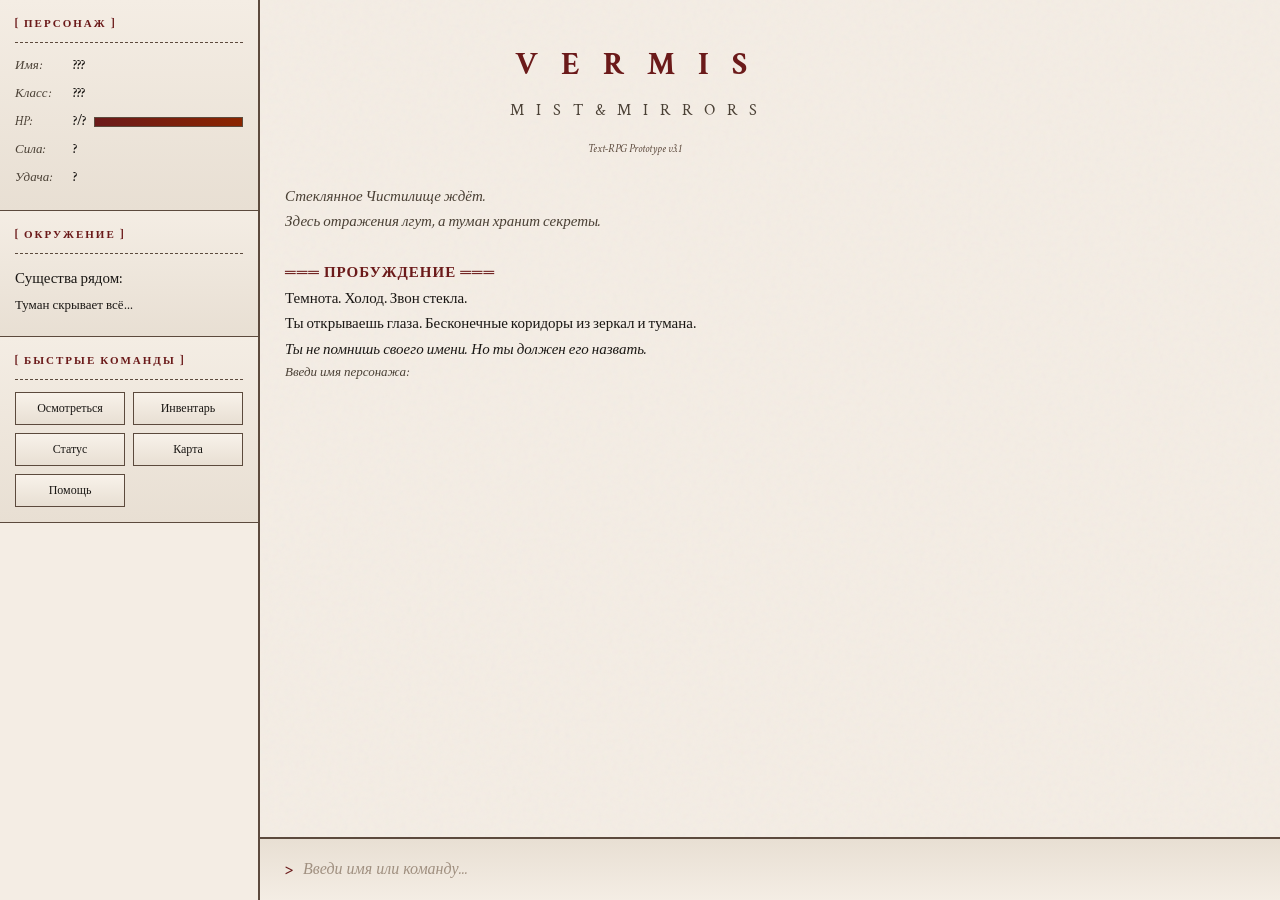
==== index.html @ 2f253fb3 "change architecture" ====
<!DOCTYPE html>
<html lang="ru">
<head>
    <meta charset="UTF-8">
    <meta name="viewport" content="width=device-width, initial-scale=1.0">
    <title>VERMIS: Mist & Mirrors</title>
    <link rel="stylesheet" href="../css/style.css">
</head>
<body>
    <div class="crt-overlay"></div>
    
    <div class="game-container">
        <aside class="sidebar">
            <div class="panel-box character-panel">
                <h3>[ ПЕРСОНАЖ ]</h3>
                <div class="stat-row">
                    <span class="stat-label">Имя:</span>
                    <span id="char-name" class="stat-value">???</span>
                </div>
                <div class="stat-row">
                    <span class="stat-label">Класс:</span>
                    <span id="char-class" class="stat-value">???</span>
                </div>
                <div class="stat-row">
                    <span class="stat-label">HP:</span>
                    <span id="char-hp" class="stat-value">?/?</span>
                    <div class="hp-bar"><div id="hp-fill" class="hp-fill" style="width: 100%"></div></div>
                </div>
                <div class="stat-row">
                    <span class="stat-label">Сила:</span>
                    <span id="char-strength" class="stat-value">?</span>
                </div>
                <div class="stat-row">
                    <span class="stat-label">Удача:</span>
                    <span id="char-luck" class="stat-value">?</span>
                </div>
            </div>
            
            <div class="panel-box environment-panel">
                <h3>[ ОКРУЖЕНИЕ ]</h3>
                <p class="panel-subtitle">Существа рядом:</p>
                <ul id="local-players" class="player-list">
                    <li>Туман скрывает всё...</li>
                </ul>
            </div>
            
            <div class="panel-box commands-panel">
                <h3>[ БЫСТРЫЕ КОМАНДЫ ]</h3>
                <div class="quick-commands">
                    <button class="cmd-btn" data-cmd="осмотреться">Осмотреться</button>
                    <button class="cmd-btn" data-cmd="инвентарь">Инвентарь</button>
                    <button class="cmd-btn" data-cmd="статус">Статус</button>
                    <button class="cmd-btn" data-cmd="карта">Карта</button>
                    <button class="cmd-btn" data-cmd="помощь">Помощь</button>
                </div>
            </div>
        </aside>

        <main class="main-content">
            <div id="terminal-output" class="output-log"></div>
            
            <div class="input-area">
                <span class="prompt">&gt;</span>
                <input type="text" 
                       id="terminal-input" 
                       autofocus 
                       autocomplete="off" 
                       autocorrect="off" 
                       autocapitalize="off" 
                       spellcheck="false"
                       placeholder="Введи имя или команду...">
            </div>
        </main>
    </div>
    
    <script src="../js/game.js"></script>
</body>
</html>
---- css/style.css ----
/**
 * ╔═══════════════════════════════════════════════════════════════════════════╗
 * ║  VERMIS: MIST & MIRRORS — Гайд-стиль (Vermis PDF Aesthetic)              ║
 * ║  Бежево-коричневые тона, сепия, старая бумага, чернила                    ║
 * ╚═══════════════════════════════════════════════════════════════════════════╝
 */

@import url('https://fonts.googleapis.com/css2?family=Crimson+Text:ital,wght@0,400;0,600;0,700;1,400&display=swap');

:root {
    --bg-paper: #f4ede4;
    --bg-dark: #2a2520;
    --text-ink: #1a1714;
    --text-sepia: #4a4035;
    --accent-red: #8b2500;
    --accent-blood: #6b1a1a;
    --border-brown: #5c4a3d;
    --highlight: #d4a574;
    --shadow: rgba(0, 0, 0, 0.3);
}

* {
    box-sizing: border-box;
    margin: 0;
    padding: 0;
}

body {
    background: var(--bg-dark);
    color: var(--text-ink);
    font-family: 'Crimson Text', Georgia, serif;
    font-size: 15px;
    line-height: 1.7;
    min-height: 100vh;
    cursor: text;
}

/* ═════════════════════════════════════════════════════════════════════════════ */
/* КОНТЕЙНЕР */
/* ═════════════════════════════════════════════════════════════════════════════ */

.game-container {
    display: flex;
    min-height: 100vh;
    gap: 0;
}

/* ═════════════════════════════════════════════════════════════════════════════ */
/* БОКОВАЯ ПАНЕЛЬ */
/* ═════════════════════════════════════════════════════════════════════════════ */

.sidebar {
    position: fixed;
    left: 0;
    top: 0;
    width: 260px;
    height: 100vh;
    overflow-y: auto;
    background: var(--bg-paper);
    border-right: 2px solid var(--border-brown);
    display: flex;
    flex-direction: column;
    gap: 0;
    padding: 0;
    z-index: 100;
}

.panel-box {
    border-bottom: 1px solid var(--border-brown);
    padding: 15px;
    background: linear-gradient(180deg, var(--bg-paper) 0%, #e8dfd3 100%);
}

.panel-box h3 {
    font-size: 11px;
    font-weight: 700;
    letter-spacing: 2px;
    text-transform: uppercase;
    color: var(--accent-blood);
    margin-bottom: 12px;
    padding-bottom: 8px;
    border-bottom: 1px dashed var(--border-brown);
}

.stat-row {
    display: flex;
    align-items: center;
    gap: 8px;
    margin-bottom: 6px;
    font-size: 13px;
}

.stat-label {
    color: var(--text-sepia);
    min-width: 50px;
    font-style: italic;
}

.stat-value {
    font-weight: 600;
    color: var(--text-ink);
}

/* Полоса HP */
.hp-bar {
    flex: 1;
    height: 10px;
    background: #d4c4b0;
    border: 1px solid var(--border-brown);
}

.hp-fill {
    height: 100%;
    background: linear-gradient(90deg, var(--accent-blood), var(--accent-red));
    transition: width 0.3s ease;
}

.player-list {
    list-style: none;
    font-size: 13px;
}

.player-list li {
    padding: 4px 0;
    border-bottom: 1px dotted #c4b4a0;
}

.player-list li:last-child {
    border-bottom: none;
}

/* Быстрые команды */
.quick-commands {
    display: grid;
    grid-template-columns: 1fr 1fr;
    gap: 8px;
}

.cmd-btn {
    background: linear-gradient(180deg, #f8f2ea 0%, #e8dfd3 100%);
    border: 1px solid var(--border-brown);
    color: var(--text-ink);
    padding: 8px 10px;
    font-family: 'Crimson Text', serif;
    font-size: 12px;
    cursor: pointer;
    transition: all 0.15s ease;
    text-align: center;
}

.cmd-btn:hover {
    background: linear-gradient(180deg, #fff 0%, #f4ede4 100%);
    border-color: var(--accent-red);
    color: var(--accent-blood);
}

.cmd-btn:active {
    background: #d4c4b0;
    transform: translateY(1px);
}

/* ═════════════════════════════════════════════════════════════════════════════ */
/* ТЕРМИНАЛ */
/* ═════════════════════════════════════════════════════════════════════════════ */

.main-content {
    margin-left: 260px;
    flex: 1;
    display: flex;
    flex-direction: column;
    background: var(--bg-paper);
    position: relative;
}

/* Текстура бумаги */
.main-content::before {
    content: "";
    position: absolute;
    top: 0;
    left: 0;
    right: 0;
    bottom: 0;
    background-image: 
        url("data:image/svg+xml,%3Csvg viewBox='0 0 200 200' xmlns='http://www.w3.org/2000/svg'%3E%3Cfilter id='noise'%3E%3CfeTurbulence type='fractalNoise' baseFrequency='0.85' numOctaves='4' stitchTiles='stitch'/%3E%3C/filter%3E%3Crect width='100%' height='100%' filter='url(%23noise)' opacity='0.04'/%3E%3C/svg%3E");
    pointer-events: none;
    z-index: 0;
}

.output-log {
    flex: 1;
    padding: 20px 25px;
    overflow-y: auto;
    display: flex;
    flex-direction: column;
    gap: 10px;
    position: relative;
    z-index: 1;
    scrollbar-width: thin;
    scrollbar-color: var(--border-brown) transparent;
}

.output-log::-webkit-scrollbar {
    width: 8px;
}

.output-log::-webkit-scrollbar-track {
    background: transparent;
}

.output-log::-webkit-scrollbar-thumb {
    background: var(--border-brown);
}

.output-log p {
    line-height: 1.7;
    max-width: 700px;
}

.output-block {
    padding: 8px 0;
    border-bottom: 1px dotted rgba(90, 70, 50, 0.2);
    margin-bottom: 5px;
    animation: fadeIn 0.3s ease;
}

.output-block:last-child {
    border-bottom: none;
}

@keyframes fadeIn {
    from { opacity: 0; transform: translateY(-5px); }
    to { opacity: 1; transform: translateY(0); }
}

/* ═════════════════════════════════════════════════════════════════════════════ */
/* СТИЛИ ТЕКСТА */
/* ═════════════════════════════════════════════════════════════════════════════ */

.welcome-screen {
    padding: 10px 0;
}

.game-title {
    font-size: 32px;
    font-weight: 700;
    color: var(--accent-blood);
    letter-spacing: 8px;
    text-align: center;
    margin-bottom: 5px;
}

.game-subtitle {
    font-size: 16px;
    color: var(--text-sepia);
    letter-spacing: 4px;
    text-align: center;
    margin-bottom: 15px;
}

.game-version {
    font-size: 11px;
    color: var(--border-brown);
    text-align: center;
    font-style: italic;
}

.welcome-text {
    color: var(--text-sepia);
    font-style: italic;
}

/* Экран создания персонажа */
.creation-panel {
    padding: 15px 0;
    border-top: 1px dashed var(--border-brown);
    margin-top: 10px;
}

.creation-title {
    font-size: 14px;
    font-weight: 700;
    color: var(--accent-blood);
    letter-spacing: 2px;
    margin-bottom: 12px;
}

.creation-complete {
    padding: 15px 0;
    border-top: 2px solid var(--accent-blood);
    border-bottom: 2px solid var(--accent-blood);
    margin: 10px 0;
}

.class-option {
    padding: 8px 0;
    border-bottom: 1px dotted #c4b4a0;
    margin-bottom: 8px;
}

.class-epithet {
    font-style: italic;
    color: var(--text-sepia);
    font-size: 12px;
}

.class-desc {
    color: var(--text-ink);
    font-size: 13px;
}

.class-quote {
    font-style: italic;
    color: var(--accent-blood);
    font-size: 12px;
    padding: 10px 0;
    border-left: 2px solid var(--accent-red);
    padding-left: 10px;
    margin: 10px 0;
}

.class-stats {
    font-size: 12px;
    color: var(--text-sepia);
    background: #e8dfd3;
    padding: 8px;
    margin-top: 8px;
}

/* Типы сообщений */
.system-msg {
    font-weight: 700;
    color: var(--accent-blood);
    letter-spacing: 1px;
}

.info-msg {
    color: var(--text-sepia);
    font-weight: 600;
}

.error-msg {
    color: var(--accent-red);
    font-weight: 600;
}

.success-msg {
    color: #2d5a27;
    font-weight: 600;
}

.warning-msg {
    color: #8b5a00;
    font-weight: 600;
}

.hint-msg {
    color: var(--text-sepia);
    font-style: italic;
    font-size: 13px;
}

.help-text {
    color: var(--text-sepia);
    font-style: italic;
    font-size: 13px;
}

.help-category {
    color: var(--accent-blood);
    font-weight: 700;
    font-size: 11px;
    letter-spacing: 1px;
}

.prompt-text {
    color: var(--text-ink);
    font-style: italic;
}

.user-input {
    color: var(--text-ink);
    font-weight: 600;
}

.npc-name {
    color: var(--accent-blood);
    font-weight: 700;
}

.atmosphere {
    font-style: italic;
    color: var(--text-sepia);
    font-size: 13px;
}

.location-en {
    font-style: italic;
    color: var(--border-brown);
    font-size: 12px;
}

.stat {
    color: var(--text-ink);
}

/* ═════════════════════════════════════════════════════════════════════════════ */
/* ПОЛЕ ВВОДА */
/* ═════════════════════════════════════════════════════════════════════════════ */

.input-area {
    display: flex;
    align-items: center;
    padding: 15px 25px;
    border-top: 2px solid var(--border-brown);
    background: linear-gradient(180deg, #e8dfd3 0%, var(--bg-paper) 100%);
    gap: 10px;
    position: relative;
    z-index: 1;
}

.prompt {
    font-size: 18px;
    font-weight: 700;
    color: var(--accent-blood);
}

#terminal-input {
    flex: 1;
    background: transparent;
    border: none;
    color: var(--text-ink);
    font-family: 'Crimson Text', serif;
    font-size: 16px;
    outline: none;
    caret-color: var(--accent-blood);
}

#terminal-input::placeholder {
    color: #a09080;
    font-style: italic;
}

/* ═════════════════════════════════════════════════════════════════════════════ */
/* АДАПТИВНОСТЬ */
/* ═════════════════════════════════════════════════════════════════════════════ */

@media (max-width: 800px) {
    .game-container {
        flex-direction: column;
    }
    
    .sidebar {
        position: relative;
        width: 100%;
        height: auto;
        flex-direction: row;
        flex-wrap: wrap;
        border-right: none;
        border-bottom: 2px solid var(--border-brown);
    }
    
    .main-content {
        margin-left: 0;
        min-height: 400px;
    }
    
    .panel-box {
        flex: 1;
        min-width: 200px;
    }
}

@media (max-width: 500px) {
    .sidebar {
        flex-direction: column;
    }
    
    .panel-box {
        width: 100%;
    }
    
    .quick-commands {
        grid-template-columns: 1fr 1fr 1fr;
    }
}

/* ═════════════════════════════════════════════════════════════════════════════ */
/* СЕЛЕКЦИЯ */
/* ═════════════════════════════════════════════════════════════════════════════ */

::selection {
    background: var(--highlight);
    color: var(--text-ink);
}
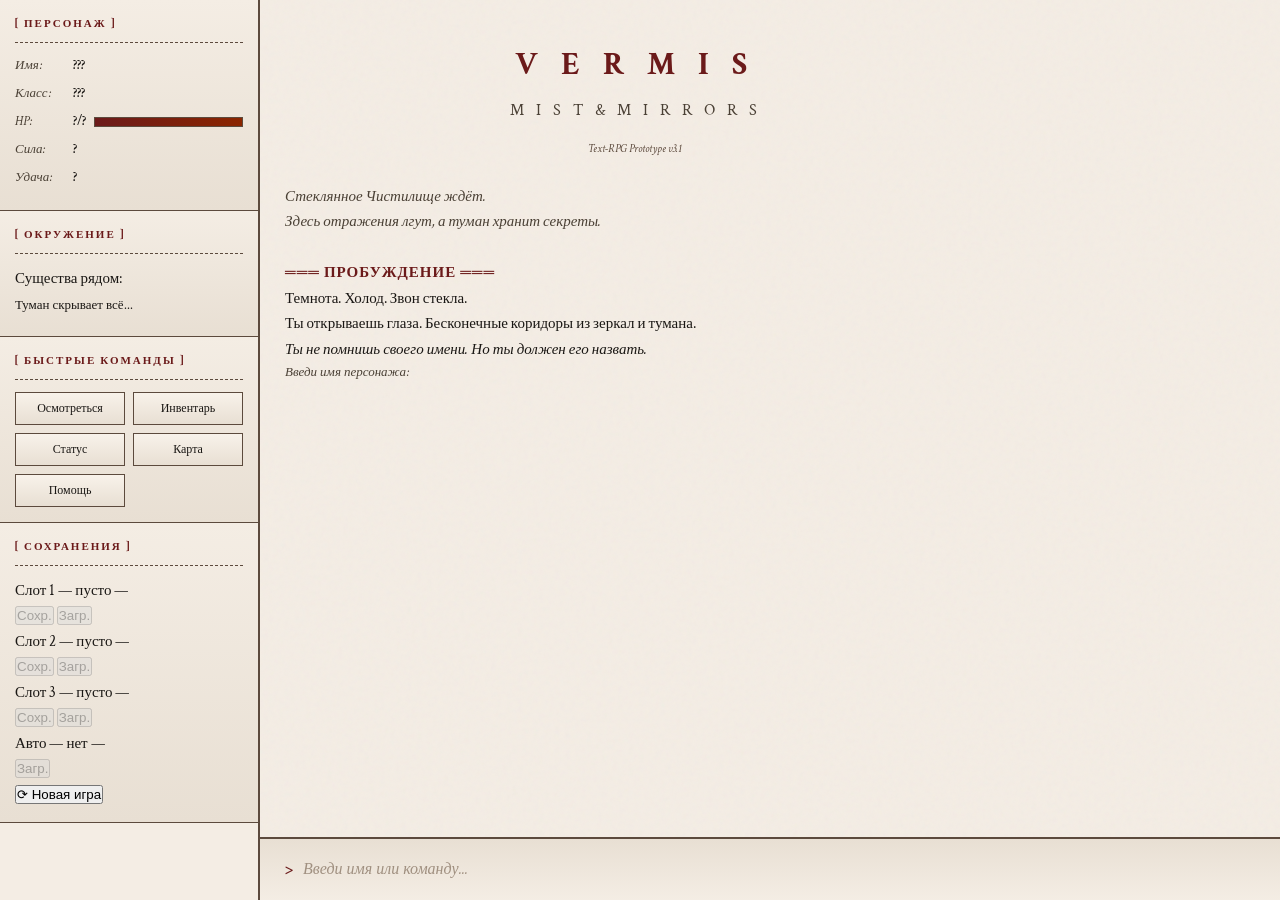
==== commit c31d720f: "Update stylesheet and script paths in index.html" ====
--- a/index.html
+++ b/index.html
@@ -4,11 +4,12 @@
     <meta charset="UTF-8">
     <meta name="viewport" content="width=device-width, initial-scale=1.0">
     <title>VERMIS: Mist & Mirrors</title>
-    <link rel="stylesheet" href="../css/style.css">
+    <link rel="stylesheet" href="css/style.css">
 </head>
 <body>
-    <div class="crt-overlay"></div>
-    
+    <!-- Toast уведомления -->
+    <div id="toast-container"></div>
+
     <div class="game-container">
         <aside class="sidebar">
             <div class="panel-box character-panel">
@@ -47,12 +48,62 @@
             <div class="panel-box commands-panel">
                 <h3>[ БЫСТРЫЕ КОМАНДЫ ]</h3>
                 <div class="quick-commands">
-                    <button class="cmd-btn" data-cmd="осмотреться">Осмотреться</button>
-                    <button class="cmd-btn" data-cmd="инвентарь">Инвентарь</button>
-                    <button class="cmd-btn" data-cmd="статус">Статус</button>
-                    <button class="cmd-btn" data-cmd="карта">Карта</button>
+                    <!-- data-game-only: отключаются вне фазы GAME -->
+                    <button class="cmd-btn" data-cmd="осмотреться" data-game-only="true">Осмотреться</button>
+                    <button class="cmd-btn" data-cmd="инвентарь"   data-game-only="true">Инвентарь</button>
+                    <button class="cmd-btn" data-cmd="статус"      data-game-only="true">Статус</button>
+                    <button class="cmd-btn" data-cmd="карта"       data-game-only="true">Карта</button>
                     <button class="cmd-btn" data-cmd="помощь">Помощь</button>
                 </div>
+            </div>
+
+            <div class="panel-box save-panel">
+                <h3>[ СОХРАНЕНИЯ ]</h3>
+
+                <div class="save-slot">
+                    <div class="slot-header">
+                        <span class="slot-name">Слот 1</span>
+                        <span class="slot-info" id="slot-info-1">— пусто —</span>
+                    </div>
+                    <div class="slot-btns">
+                        <button class="slot-btn save-btn" data-slot="1" data-game-only="true" disabled title="Сохранить в слот 1">Сохр.</button>
+                        <button class="slot-btn load-btn" data-slot="1" disabled title="Загрузить слот 1">Загр.</button>
+                    </div>
+                </div>
+
+                <div class="save-slot">
+                    <div class="slot-header">
+                        <span class="slot-name">Слот 2</span>
+                        <span class="slot-info" id="slot-info-2">— пусто —</span>
+                    </div>
+                    <div class="slot-btns">
+                        <button class="slot-btn save-btn" data-slot="2" data-game-only="true" disabled title="Сохранить в слот 2">Сохр.</button>
+                        <button class="slot-btn load-btn" data-slot="2" disabled title="Загрузить слот 2">Загр.</button>
+                    </div>
+                </div>
+
+                <div class="save-slot">
+                    <div class="slot-header">
+                        <span class="slot-name">Слот 3</span>
+                        <span class="slot-info" id="slot-info-3">— пусто —</span>
+                    </div>
+                    <div class="slot-btns">
+                        <button class="slot-btn save-btn" data-slot="3" data-game-only="true" disabled title="Сохранить в слот 3">Сохр.</button>
+                        <button class="slot-btn load-btn" data-slot="3" disabled title="Загрузить слот 3">Загр.</button>
+                    </div>
+                </div>
+
+                <div class="save-slot autosave-row">
+                    <div class="slot-header">
+                        <span class="slot-name">Авто</span>
+                        <span class="slot-info" id="slot-info-auto">— нет —</span>
+                    </div>
+                    <div class="slot-btns">
+                        <button class="slot-btn load-btn" id="btn-load-auto" disabled title="Загрузить автосохранение">Загр.</button>
+                    </div>
+                </div>
+
+                <button class="new-game-btn" id="btn-new-game">⟳ Новая игра</button>
             </div>
         </aside>
 
@@ -73,6 +124,6 @@
         </main>
     </div>
     
-    <script src="../js/game.js"></script>
+    <script src="js/game.js"></script>
 </body>
 </html>
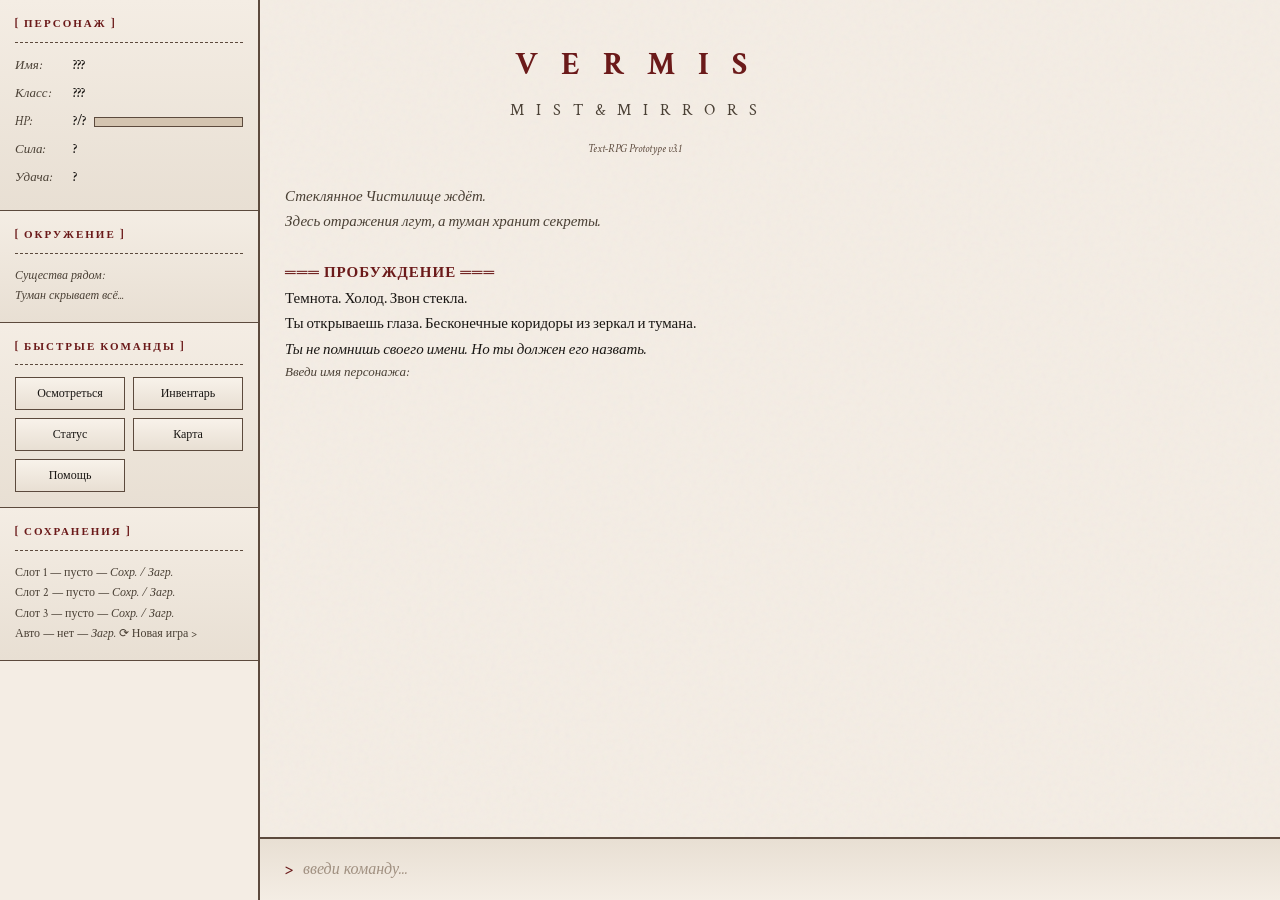
==== commit 48749fbb: "UI: clickable commands, layout and style cleanup Refactor UI and renderer: introduce .clickable span" ====
--- a/index.html
+++ b/index.html
@@ -7,123 +7,74 @@
     <link rel="stylesheet" href="css/style.css">
 </head>
 <body>
-    <!-- Toast уведомления -->
-    <div id="toast-container"></div>
-
     <div class="game-container">
+        <!-- БОКОВАЯ ПАНЕЛЬ -->
         <aside class="sidebar">
-            <div class="panel-box character-panel">
-                <h3>[ ПЕРСОНАЖ ]</h3>
+            <div class="panel-box">
+                <h3>[ Персонаж ]</h3>
                 <div class="stat-row">
                     <span class="stat-label">Имя:</span>
-                    <span id="char-name" class="stat-value">???</span>
+                    <span class="stat-value" id="char-name">???</span>
                 </div>
                 <div class="stat-row">
                     <span class="stat-label">Класс:</span>
-                    <span id="char-class" class="stat-value">???</span>
+                    <span class="stat-value" id="char-class">???</span>
                 </div>
                 <div class="stat-row">
                     <span class="stat-label">HP:</span>
-                    <span id="char-hp" class="stat-value">?/?</span>
-                    <div class="hp-bar"><div id="hp-fill" class="hp-fill" style="width: 100%"></div></div>
+                    <span class="stat-value" id="char-hp">?/?</span>
+                    <div class="hp-bar"><div class="hp-fill" id="hp-fill" style="width:0%"></div></div>
                 </div>
                 <div class="stat-row">
                     <span class="stat-label">Сила:</span>
-                    <span id="char-strength" class="stat-value">?</span>
+                    <span class="stat-value" id="char-strength">?</span>
                 </div>
                 <div class="stat-row">
                     <span class="stat-label">Удача:</span>
-                    <span id="char-luck" class="stat-value">?</span>
+                    <span class="stat-value" id="char-luck">?</span>
                 </div>
             </div>
-            
-            <div class="panel-box environment-panel">
-                <h3>[ ОКРУЖЕНИЕ ]</h3>
-                <p class="panel-subtitle">Существа рядом:</p>
-                <ul id="local-players" class="player-list">
-                    <li>Туман скрывает всё...</li>
-                </ul>
+
+            <div class="panel-box">
+                <h3>[ Окружение ]</h3>
+                <p style="font-size:12px; color:var(--text-sepia); font-style:italic;">
+                    Существа рядом:<br>
+                    Туман скрывает всё...
+                </p>
             </div>
-            
-            <div class="panel-box commands-panel">
-                <h3>[ БЫСТРЫЕ КОМАНДЫ ]</h3>
+
+            <div class="panel-box">
+                <h3>[ Быстрые команды ]</h3>
                 <div class="quick-commands">
-                    <!-- data-game-only: отключаются вне фазы GAME -->
-                    <button class="cmd-btn" data-cmd="осмотреться" data-game-only="true">Осмотреться</button>
-                    <button class="cmd-btn" data-cmd="инвентарь"   data-game-only="true">Инвентарь</button>
-                    <button class="cmd-btn" data-cmd="статус"      data-game-only="true">Статус</button>
-                    <button class="cmd-btn" data-cmd="карта"       data-game-only="true">Карта</button>
+                    <button class="cmd-btn" data-cmd="осмотреться">Осмотреться</button>
+                    <button class="cmd-btn" data-cmd="инвентарь">Инвентарь</button>
+                    <button class="cmd-btn" data-cmd="статус">Статус</button>
+                    <button class="cmd-btn" data-cmd="карта">Карта</button>
                     <button class="cmd-btn" data-cmd="помощь">Помощь</button>
                 </div>
             </div>
 
-            <div class="panel-box save-panel">
-                <h3>[ СОХРАНЕНИЯ ]</h3>
-
-                <div class="save-slot">
-                    <div class="slot-header">
-                        <span class="slot-name">Слот 1</span>
-                        <span class="slot-info" id="slot-info-1">— пусто —</span>
-                    </div>
-                    <div class="slot-btns">
-                        <button class="slot-btn save-btn" data-slot="1" data-game-only="true" disabled title="Сохранить в слот 1">Сохр.</button>
-                        <button class="slot-btn load-btn" data-slot="1" disabled title="Загрузить слот 1">Загр.</button>
-                    </div>
-                </div>
-
-                <div class="save-slot">
-                    <div class="slot-header">
-                        <span class="slot-name">Слот 2</span>
-                        <span class="slot-info" id="slot-info-2">— пусто —</span>
-                    </div>
-                    <div class="slot-btns">
-                        <button class="slot-btn save-btn" data-slot="2" data-game-only="true" disabled title="Сохранить в слот 2">Сохр.</button>
-                        <button class="slot-btn load-btn" data-slot="2" disabled title="Загрузить слот 2">Загр.</button>
-                    </div>
-                </div>
-
-                <div class="save-slot">
-                    <div class="slot-header">
-                        <span class="slot-name">Слот 3</span>
-                        <span class="slot-info" id="slot-info-3">— пусто —</span>
-                    </div>
-                    <div class="slot-btns">
-                        <button class="slot-btn save-btn" data-slot="3" data-game-only="true" disabled title="Сохранить в слот 3">Сохр.</button>
-                        <button class="slot-btn load-btn" data-slot="3" disabled title="Загрузить слот 3">Загр.</button>
-                    </div>
-                </div>
-
-                <div class="save-slot autosave-row">
-                    <div class="slot-header">
-                        <span class="slot-name">Авто</span>
-                        <span class="slot-info" id="slot-info-auto">— нет —</span>
-                    </div>
-                    <div class="slot-btns">
-                        <button class="slot-btn load-btn" id="btn-load-auto" disabled title="Загрузить автосохранение">Загр.</button>
-                    </div>
-                </div>
-
-                <button class="new-game-btn" id="btn-new-game">⟳ Новая игра</button>
+            <div class="panel-box">
+                <h3>[ Сохранения ]</h3>
+                <p style="font-size:12px; color:var(--text-sepia);">
+                    Слот 1 — пусто — <em>Сохр. / Загр.</em><br>
+                    Слот 2 — пусто — <em>Сохр. / Загр.</em><br>
+                    Слот 3 — пусто — <em>Сохр. / Загр.</em><br>
+                    Авто — нет — <em>Загр.</em> ⟳ Новая игра &gt;
+                </p>
             </div>
         </aside>
 
+        <!-- ОСНОВНОЙ ТЕРМИНАЛ -->
         <main class="main-content">
-            <div id="terminal-output" class="output-log"></div>
-            
+            <div class="output-log" id="terminal-output"></div>
             <div class="input-area">
                 <span class="prompt">&gt;</span>
-                <input type="text" 
-                       id="terminal-input" 
-                       autofocus 
-                       autocomplete="off" 
-                       autocorrect="off" 
-                       autocapitalize="off" 
-                       spellcheck="false"
-                       placeholder="Введи имя или команду...">
+                <input type="text" id="terminal-input" placeholder="введи команду..." autocomplete="off" spellcheck="false">
             </div>
         </main>
     </div>
-    
+
     <script src="js/game.js"></script>
 </body>
-</html>
+</html>
--- a/css/style.css
+++ b/css/style.css
@@ -1,10 +1,9 @@
 /**
- * ╔═══════════════════════════════════════════════════════════════════════════╗
- * ║  VERMIS: MIST & MIRRORS — Гайд-стиль (Vermis PDF Aesthetic)              ║
- * ║  Бежево-коричневые тона, сепия, старая бумага, чернила                    ║
- * ╚═══════════════════════════════════════════════════════════════════════════╝
- */
-
+╔═══════════════════════════════════════════════════════════════════════════╗
+║  VERMIS: MIST & MIRRORS — Гайд-стиль (Vermis PDF Aesthetic)              ║
+║  Бежево-коричневые тона, сепия, старая бумага, чернила                    ║
+╚═══════════════════════════════════════════════════════════════════════════╝
+*/
 @import url('https://fonts.googleapis.com/css2?family=Crimson+Text:ital,wght@0,400;0,600;0,700;1,400&display=swap');
 
 :root {
@@ -31,24 +30,23 @@
     font-family: 'Crimson Text', Georgia, serif;
     font-size: 15px;
     line-height: 1.7;
-    min-height: 100vh;
+    height: 100vh;
+    overflow: hidden;
     cursor: text;
 }
 
-/* ═════════════════════════════════════════════════════════════════════════════ */
-/* КОНТЕЙНЕР */
-/* ═════════════════════════════════════════════════════════════════════════════ */
-
+/* ═════════════════════════════════════════════════════════════════════════════
+   КОНТЕЙНЕР
+   ═════════════════════════════════════════════════════════════════════════════ */
 .game-container {
     display: flex;
-    min-height: 100vh;
+    height: 100vh;
     gap: 0;
 }
 
-/* ═════════════════════════════════════════════════════════════════════════════ */
-/* БОКОВАЯ ПАНЕЛЬ */
-/* ═════════════════════════════════════════════════════════════════════════════ */
-
+/* ═════════════════════════════════════════════════════════════════════════════
+   БОКОВАЯ ПАНЕЛЬ
+   ═════════════════════════════════════════════════════════════════════════════ */
 .sidebar {
     position: fixed;
     left: 0;
@@ -159,10 +157,9 @@
     transform: translateY(1px);
 }
 
-/* ═════════════════════════════════════════════════════════════════════════════ */
-/* ТЕРМИНАЛ */
-/* ═════════════════════════════════════════════════════════════════════════════ */
-
+/* ═════════════════════════════════════════════════════════════════════════════
+   ТЕРМИНАЛ
+   ═════════════════════════════════════════════════════════════════════════════ */
 .main-content {
     margin-left: 260px;
     flex: 1;
@@ -170,6 +167,7 @@
     flex-direction: column;
     background: var(--bg-paper);
     position: relative;
+    height: 100%;
 }
 
 /* Текстура бумаги */
@@ -180,7 +178,7 @@
     left: 0;
     right: 0;
     bottom: 0;
-    background-image: 
+    background-image:
         url("data:image/svg+xml,%3Csvg viewBox='0 0 200 200' xmlns='http://www.w3.org/2000/svg'%3E%3Cfilter id='noise'%3E%3CfeTurbulence type='fractalNoise' baseFrequency='0.85' numOctaves='4' stitchTiles='stitch'/%3E%3C/filter%3E%3Crect width='100%' height='100%' filter='url(%23noise)' opacity='0.04'/%3E%3C/svg%3E");
     pointer-events: none;
     z-index: 0;
@@ -189,6 +187,7 @@
 .output-log {
     flex: 1;
     padding: 20px 25px;
+    padding-bottom: 20px;
     overflow-y: auto;
     display: flex;
     flex-direction: column;
@@ -232,10 +231,9 @@
     to { opacity: 1; transform: translateY(0); }
 }
 
-/* ═════════════════════════════════════════════════════════════════════════════ */
-/* СТИЛИ ТЕКСТА */
-/* ═════════════════════════════════════════════════════════════════════════════ */
-
+/* ═════════════════════════════════════════════════════════════════════════════
+   СТИЛИ ТЕКСТА
+   ═════════════════════════════════════════════════════════════════════════════ */
 .welcome-screen {
     padding: 10px 0;
 }
@@ -403,10 +401,35 @@
     color: var(--text-ink);
 }
 
-/* ═════════════════════════════════════════════════════════════════════════════ */
-/* ПОЛЕ ВВОДА */
-/* ═════════════════════════════════════════════════════════════════════════════ */
-
+/* ═════════════════════════════════════════════════════════════════════════════
+   КЛИКАБЕЛЬНЫЕ СЛОВА-КОМАНДЫ (ссылки на действия)
+   ═════════════════════════════════════════════════════════════════════════════ */
+.clickable {
+    color: var(--accent-blood);
+    font-weight: 600;
+    cursor: pointer;
+    border-bottom: 1px dashed var(--accent-red);
+    transition: all 0.2s ease;
+    padding: 0 2px;
+    border-radius: 2px;
+    user-select: none;
+    display: inline-block;
+}
+
+.clickable:hover {
+    color: #fff;
+    background: var(--accent-blood);
+    border-bottom-style: solid;
+    text-shadow: 0 0 4px rgba(139, 37, 0, 0.5);
+}
+
+.clickable:active {
+    transform: translateY(1px);
+}
+
+/* ═════════════════════════════════════════════════════════════════════════════
+   ПОЛЕ ВВОДА
+   ═════════════════════════════════════════════════════════════════════════════ */
 .input-area {
     display: flex;
     align-items: center;
@@ -414,8 +437,10 @@
     border-top: 2px solid var(--border-brown);
     background: linear-gradient(180deg, #e8dfd3 0%, var(--bg-paper) 100%);
     gap: 10px;
-    position: relative;
-    z-index: 1;
+    position: sticky;
+    bottom: 0;
+    z-index: 100;
+    flex-shrink: 0;
 }
 
 .prompt {
@@ -440,15 +465,14 @@
     font-style: italic;
 }
 
-/* ═════════════════════════════════════════════════════════════════════════════ */
-/* АДАПТИВНОСТЬ */
-/* ═════════════════════════════════════════════════════════════════════════════ */
-
+/* ═════════════════════════════════════════════════════════════════════════════
+   АДАПТИВНОСТЬ
+   ═════════════════════════════════════════════════════════════════════════════ */
 @media (max-width: 800px) {
     .game-container {
         flex-direction: column;
     }
-    
+
     .sidebar {
         position: relative;
         width: 100%;
@@ -458,12 +482,12 @@
         border-right: none;
         border-bottom: 2px solid var(--border-brown);
     }
-    
+
     .main-content {
         margin-left: 0;
         min-height: 400px;
     }
-    
+
     .panel-box {
         flex: 1;
         min-width: 200px;
@@ -474,21 +498,20 @@
     .sidebar {
         flex-direction: column;
     }
-    
+
     .panel-box {
         width: 100%;
     }
-    
+
     .quick-commands {
         grid-template-columns: 1fr 1fr 1fr;
     }
 }
 
-/* ═════════════════════════════════════════════════════════════════════════════ */
-/* СЕЛЕКЦИЯ */
-/* ═════════════════════════════════════════════════════════════════════════════ */
-
+/* ═════════════════════════════════════════════════════════════════════════════
+   СЕЛЕКЦИЯ
+   ═════════════════════════════════════════════════════════════════════════════ */
 ::selection {
     background: var(--highlight);
     color: var(--text-ink);
-}
+}
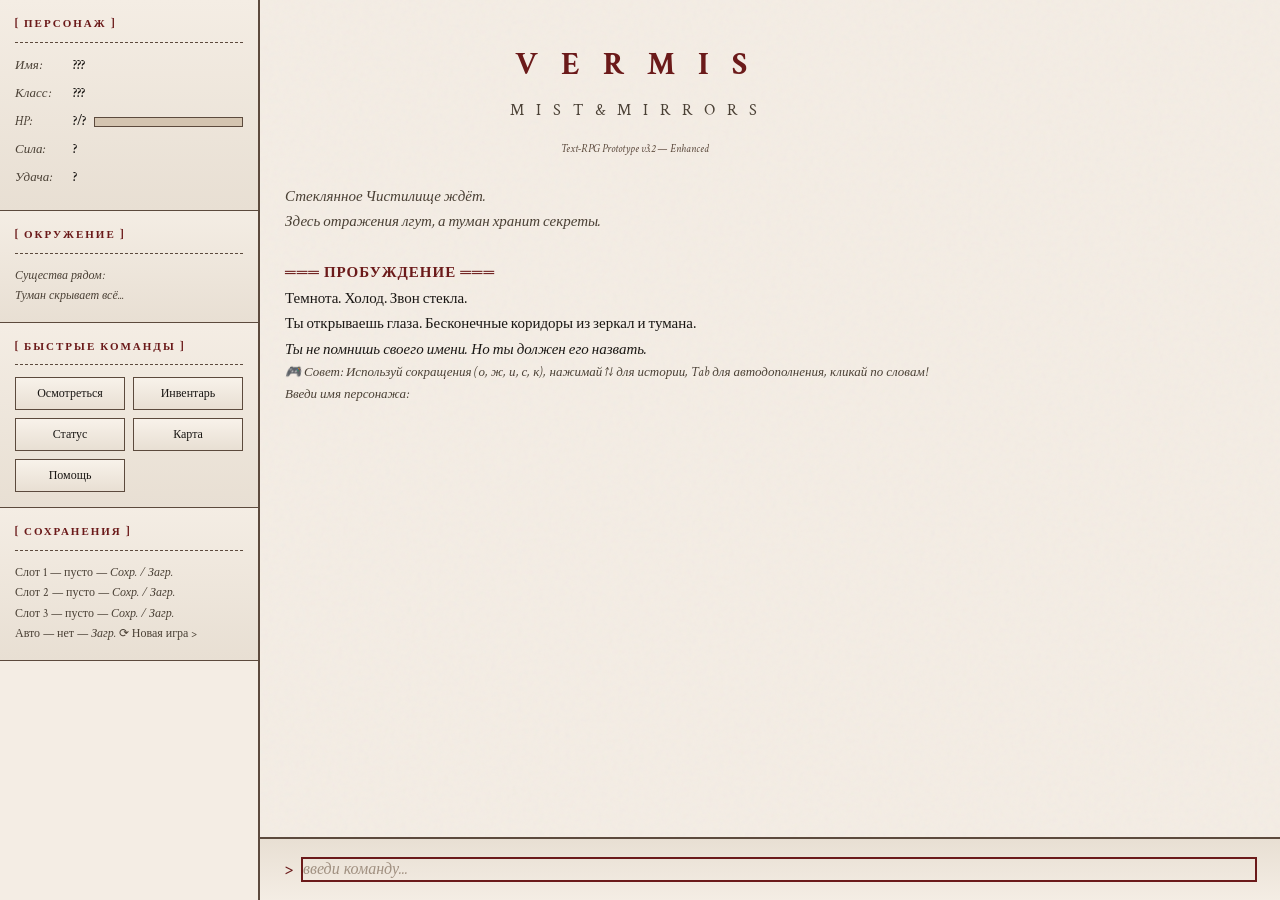
==== commit 831b6083: "update" ====
--- a/index.html
+++ b/index.html
@@ -8,8 +8,11 @@
 </head>
 <body>
     <div class="game-container">
+        <!-- КНОПКА TOGGLE БОКОВОЙ ПАНЕЛИ (только на мобильных) -->
+        <button id="sidebar-toggle" class="sidebar-toggle" title="Показать/скрыть информацию">☰</button>
+        
         <!-- БОКОВАЯ ПАНЕЛЬ -->
-        <aside class="sidebar">
+        <aside class="sidebar" id="game-sidebar">
             <div class="panel-box">
                 <h3>[ Персонаж ]</h3>
                 <div class="stat-row">
--- a/css/style.css
+++ b/css/style.css
@@ -61,6 +61,38 @@
     gap: 0;
     padding: 0;
     z-index: 100;
+    transition: transform 0.3s ease;
+}
+
+.sidebar.hidden {
+    transform: translateX(-100%);
+}
+
+.sidebar-toggle {
+    display: none;
+    position: fixed;
+    top: 10px;
+    left: 10px;
+    z-index: 101;
+    background: var(--accent-blood);
+    color: var(--bg-paper);
+    border: none;
+    width: 40px;
+    height: 40px;
+    border-radius: 4px;
+    font-size: 20px;
+    cursor: pointer;
+    transition: all 0.2s ease;
+    padding: 0;
+}
+
+.sidebar-toggle:hover {
+    background: var(--accent-red);
+    transform: scale(1.05);
+}
+
+.sidebar-toggle:active {
+    transform: scale(0.95);
 }
 
 .panel-box {
@@ -370,6 +402,15 @@
     letter-spacing: 1px;
 }
 
+.cmd-example {
+    background: #e8dfd3;
+    padding: 2px 6px;
+    border-radius: 2px;
+    font-family: 'Monaco', 'Courier New', monospace;
+    font-size: 13px;
+    color: var(--text-ink);
+}
+
 .prompt-text {
     color: var(--text-ink);
     font-style: italic;
@@ -458,6 +499,11 @@
     font-size: 16px;
     outline: none;
     caret-color: var(--accent-blood);
+    transition: box-shadow 0.2s ease;
+}
+
+#terminal-input:focus {
+    box-shadow: 0 0 0 2px var(--accent-blood);
 }
 
 #terminal-input::placeholder {
@@ -468,21 +514,46 @@
 /* ═════════════════════════════════════════════════════════════════════════════
    АДАПТИВНОСТЬ
    ═════════════════════════════════════════════════════════════════════════════ */
+@media (max-width: 900px) {
+    .sidebar-toggle {
+        display: block;
+    }
+
+    .main-content {
+        margin-left: 0;
+    }
+
+    .sidebar {
+        position: fixed;
+        left: 0;
+        top: 0;
+        width: 100%;
+        max-width: 320px;
+        height: 100vh;
+        border-right: 2px solid var(--border-brown);
+        border-bottom: none;
+        transform: translateX(-100%);
+        box-shadow: 2px 0 8px rgba(0,0,0,0.3);
+    }
+
+    .sidebar.visible {
+        transform: translateX(0);
+    }
+
+    .input-area {
+        margin-left: 0;
+    }
+
+    .output-log {
+        margin-left: 0;
+    }
+}
+
 @media (max-width: 800px) {
     .game-container {
         flex-direction: column;
     }
 
-    .sidebar {
-        position: relative;
-        width: 100%;
-        height: auto;
-        flex-direction: row;
-        flex-wrap: wrap;
-        border-right: none;
-        border-bottom: 2px solid var(--border-brown);
-    }
-
     .main-content {
         margin-left: 0;
         min-height: 400px;
@@ -492,19 +563,85 @@
         flex: 1;
         min-width: 200px;
     }
-}
-
-@media (max-width: 500px) {
+
+    .cmd-btn {
+        padding: 10px;
+        font-size: 13px;
+    }
+
+    .output-log p {
+        font-size: 14px;
+        max-width: 100%;
+    }
+}
+
+@media (max-width: 600px) {
     .sidebar {
-        flex-direction: column;
+        max-width: 85vw;
+    }
+
+    .quick-commands {
+        grid-template-columns: 1fr 1fr;
     }
 
     .panel-box {
-        width: 100%;
-    }
-
+        padding: 12px;
+    }
+
+    .stat-row {
+        gap: 6px;
+        font-size: 12px;
+    }
+
+    .stat-label {
+        min-width: 40px;
+    }
+
+    #terminal-input {
+        font-size: 14px;
+    }
+
+    .prompt {
+        font-size: 16px;
+    }
+
+    .game-title {
+        font-size: 24px;
+        letter-spacing: 4px;
+    }
+
+    .game-subtitle {
+        font-size: 13px;
+    }
+
+    .input-area {
+        padding: 12px 15px;
+        gap: 8px;
+    }
+
+    .output-log {
+        padding: 15px;
+    }
+}
+
+@media (max-width: 400px) {
     .quick-commands {
-        grid-template-columns: 1fr 1fr 1fr;
+        grid-template-columns: 1fr;
+    }
+
+    .sidebar-toggle {
+        width: 36px;
+        height: 36px;
+        font-size: 18px;
+    }
+
+    .panel-box h3 {
+        font-size: 10px;
+    }
+
+    .cmd-btn {
+        font-size: 12px;
+        padding: 8px;
     }
 }
 
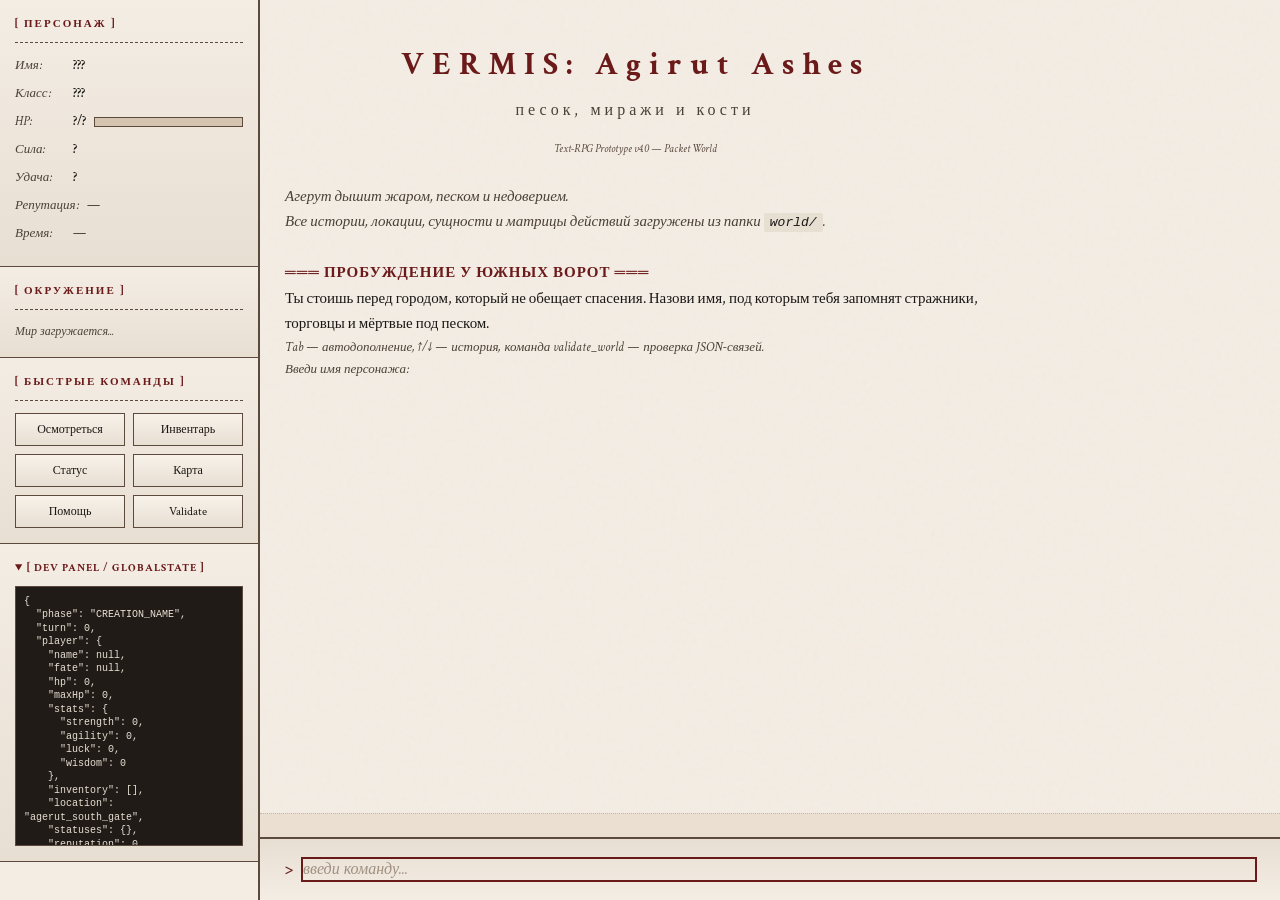
==== commit 261ce7c5: "Add modular Agirut world engine. Generated with [Devin](https://cli.devin.ai/docs)  Co-Authored-By: " ====
--- a/index.html
+++ b/index.html
@@ -36,13 +36,20 @@
                     <span class="stat-label">Удача:</span>
                     <span class="stat-value" id="char-luck">?</span>
                 </div>
+                <div class="stat-row">
+                    <span class="stat-label">Репутация:</span>
+                    <span class="stat-value" id="char-reputation">—</span>
+                </div>
+                <div class="stat-row">
+                    <span class="stat-label">Время:</span>
+                    <span class="stat-value" id="world-time">—</span>
+                </div>
             </div>
 
             <div class="panel-box">
                 <h3>[ Окружение ]</h3>
-                <p style="font-size:12px; color:var(--text-sepia); font-style:italic;">
-                    Существа рядом:<br>
-                    Туман скрывает всё...
+                <p id="environment-list" style="font-size:12px; color:var(--text-sepia); font-style:italic;">
+                    Мир загружается...
                 </p>
             </div>
 
@@ -54,23 +61,20 @@
                     <button class="cmd-btn" data-cmd="статус">Статус</button>
                     <button class="cmd-btn" data-cmd="карта">Карта</button>
                     <button class="cmd-btn" data-cmd="помощь">Помощь</button>
+                    <button class="cmd-btn" data-cmd="validate_world">Validate</button>
                 </div>
             </div>
 
-            <div class="panel-box">
-                <h3>[ Сохранения ]</h3>
-                <p style="font-size:12px; color:var(--text-sepia);">
-                    Слот 1 — пусто — <em>Сохр. / Загр.</em><br>
-                    Слот 2 — пусто — <em>Сохр. / Загр.</em><br>
-                    Слот 3 — пусто — <em>Сохр. / Загр.</em><br>
-                    Авто — нет — <em>Загр.</em> ⟳ Новая игра &gt;
-                </p>
-            </div>
+            <details class="panel-box dev-panel" open>
+                <summary>[ Dev Panel / GlobalState ]</summary>
+                <pre id="state-json">{}</pre>
+            </details>
         </aside>
 
         <!-- ОСНОВНОЙ ТЕРМИНАЛ -->
         <main class="main-content">
             <div class="output-log" id="terminal-output"></div>
+            <div class="autocomplete-hint" id="autocomplete-hint"></div>
             <div class="input-area">
                 <span class="prompt">&gt;</span>
                 <input type="text" id="terminal-input" placeholder="введи команду..." autocomplete="off" spellcheck="false">
--- a/css/style.css
+++ b/css/style.css
@@ -442,6 +442,15 @@
     color: var(--text-ink);
 }
 
+.dice-log {
+    color: var(--accent-blood);
+    font-family: 'Monaco', 'Courier New', monospace;
+    font-size: 12px;
+    background: rgba(139, 37, 0, 0.08);
+    border-left: 2px solid var(--accent-red);
+    padding: 6px 8px;
+}
+
 /* ═════════════════════════════════════════════════════════════════════════════
    КЛИКАБЕЛЬНЫЕ СЛОВА-КОМАНДЫ (ссылки на действия)
    ═════════════════════════════════════════════════════════════════════════════ */
@@ -484,6 +493,42 @@
     flex-shrink: 0;
 }
 
+.autocomplete-hint {
+    min-height: 24px;
+    padding: 4px 25px;
+    color: #8a7a68;
+    font-size: 13px;
+    font-style: italic;
+    border-top: 1px dotted rgba(90, 70, 50, 0.25);
+    background: #eadfd0;
+    position: relative;
+    z-index: 100;
+}
+
+.dev-panel summary {
+    cursor: pointer;
+    font-size: 11px;
+    font-weight: 700;
+    letter-spacing: 1px;
+    text-transform: uppercase;
+    color: var(--accent-blood);
+    margin-bottom: 8px;
+}
+
+#state-json {
+    max-height: 260px;
+    overflow: auto;
+    white-space: pre-wrap;
+    word-break: break-word;
+    background: #211b17;
+    color: #e8dfd3;
+    border: 1px solid var(--border-brown);
+    padding: 8px;
+    font-family: 'Monaco', 'Courier New', monospace;
+    font-size: 10px;
+    line-height: 1.35;
+}
+
 .prompt {
     font-size: 18px;
     font-weight: 700;
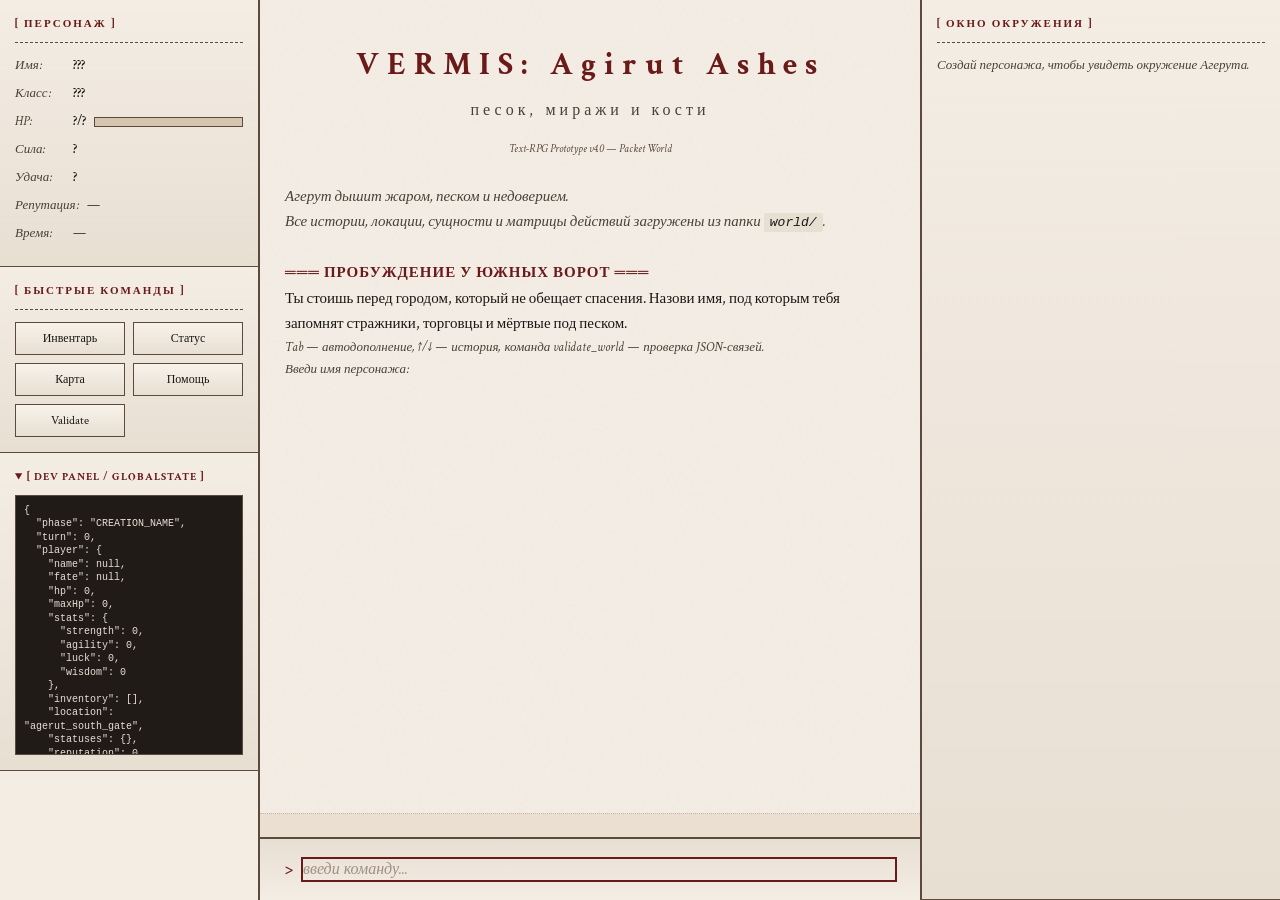
==== commit 1f7466ef: "Move environment view to persistent panel. Generated with [Devin](https://cli.devin.ai/docs)  Co-Aut" ====
--- a/index.html
+++ b/index.html
@@ -47,16 +47,8 @@
             </div>
 
             <div class="panel-box">
-                <h3>[ Окружение ]</h3>
-                <p id="environment-list" style="font-size:12px; color:var(--text-sepia); font-style:italic;">
-                    Мир загружается...
-                </p>
-            </div>
-
-            <div class="panel-box">
                 <h3>[ Быстрые команды ]</h3>
                 <div class="quick-commands">
-                    <button class="cmd-btn" data-cmd="осмотреться">Осмотреться</button>
                     <button class="cmd-btn" data-cmd="инвентарь">Инвентарь</button>
                     <button class="cmd-btn" data-cmd="статус">Статус</button>
                     <button class="cmd-btn" data-cmd="карта">Карта</button>
@@ -80,6 +72,15 @@
                 <input type="text" id="terminal-input" placeholder="введи команду..." autocomplete="off" spellcheck="false">
             </div>
         </main>
+
+        <aside class="world-panel" id="world-panel">
+            <div class="panel-box world-panel-box">
+                <h3>[ Окно окружения ]</h3>
+                <div id="environment-window" class="environment-window">
+                    Мир загружается...
+                </div>
+            </div>
+        </aside>
     </div>
 
     <script src="js/game.js"></script>
--- a/css/style.css
+++ b/css/style.css
@@ -189,17 +189,109 @@
     transform: translateY(1px);
 }
 
+.creature-actions {
+    max-width: 760px;
+    margin: 8px 0 4px;
+    padding: 10px;
+    border: 1px solid rgba(92, 74, 61, 0.55);
+    background: rgba(232, 223, 211, 0.7);
+}
+
+.creature-actions-title {
+    font-size: 12px;
+    font-weight: 700;
+    color: var(--accent-blood);
+    letter-spacing: 1px;
+    text-transform: uppercase;
+    margin-bottom: 8px;
+}
+
+.creature-action-card {
+    display: grid;
+    grid-template-columns: minmax(130px, 190px) 1fr;
+    gap: 8px;
+    align-items: start;
+    padding: 8px 0;
+    border-top: 1px dotted rgba(90, 70, 50, 0.35);
+}
+
+.creature-action-card:first-of-type {
+    border-top: none;
+}
+
+.creature-action-name {
+    color: var(--text-ink);
+    font-weight: 700;
+}
+
+.creature-action-buttons {
+    display: flex;
+    flex-wrap: wrap;
+    gap: 6px;
+}
+
+.creature-action-btn {
+    background: linear-gradient(180deg, #fbf4ea 0%, #dfcfbc 100%);
+    border: 1px solid var(--border-brown);
+    color: var(--text-ink);
+    padding: 5px 8px;
+    font-family: 'Crimson Text', serif;
+    font-size: 12px;
+}
+
+.creature-action-btn:hover {
+    background: var(--accent-blood);
+    color: var(--bg-paper);
+}
+
 /* ═════════════════════════════════════════════════════════════════════════════
    ТЕРМИНАЛ
    ═════════════════════════════════════════════════════════════════════════════ */
 .main-content {
     margin-left: 260px;
+    margin-right: 360px;
     flex: 1;
     display: flex;
     flex-direction: column;
     background: var(--bg-paper);
     position: relative;
     height: 100%;
+}
+
+.world-panel {
+    position: fixed;
+    right: 0;
+    top: 0;
+    width: 360px;
+    height: 100vh;
+    overflow-y: auto;
+    background: var(--bg-paper);
+    border-left: 2px solid var(--border-brown);
+    z-index: 90;
+}
+
+.world-panel-box {
+    min-height: 100%;
+}
+
+.environment-window {
+    font-size: 13px;
+    color: var(--text-ink);
+}
+
+.environment-window .system-msg {
+    font-size: 13px;
+}
+
+.environment-window .location-en,
+.environment-window .atmosphere,
+.environment-window .info-msg,
+.environment-window .warning-msg {
+    font-size: 12px;
+}
+
+.environment-window .creature-actions {
+    max-width: none;
 }
 
 /* Текстура бумаги */
@@ -475,6 +567,17 @@
 
 .clickable:active {
     transform: translateY(1px);
+}
+
+.creature-action-btn.clickable {
+    border-bottom: 1px solid var(--border-brown);
+    border-radius: 0;
+}
+
+.creature-action-btn.clickable:hover {
+    background: var(--accent-blood);
+    color: var(--bg-paper);
+    border-bottom: 1px solid var(--accent-red);
 }
 
 /* ═════════════════════════════════════════════════════════════════════════════
@@ -559,6 +662,16 @@
 /* ═════════════════════════════════════════════════════════════════════════════
    АДАПТИВНОСТЬ
    ═════════════════════════════════════════════════════════════════════════════ */
+@media (max-width: 1200px) {
+    .main-content {
+        margin-right: 320px;
+    }
+
+    .world-panel {
+        width: 320px;
+    }
+}
+
 @media (max-width: 900px) {
     .sidebar-toggle {
         display: block;
@@ -566,6 +679,7 @@
 
     .main-content {
         margin-left: 0;
+        margin-right: 320px;
     }
 
     .sidebar {
@@ -601,7 +715,18 @@
 
     .main-content {
         margin-left: 0;
+        margin-right: 0;
         min-height: 400px;
+    }
+
+    .world-panel {
+        position: static;
+        width: 100%;
+        height: auto;
+        max-height: 45vh;
+        border-left: none;
+        border-top: 2px solid var(--border-brown);
+        order: 2;
     }
 
     .panel-box {
@@ -666,6 +791,14 @@
 
     .output-log {
         padding: 15px;
+    }
+
+    .creature-action-card {
+        grid-template-columns: 1fr;
+    }
+
+    .creature-action-btn {
+        flex: 1 1 calc(50% - 6px);
     }
 }
 
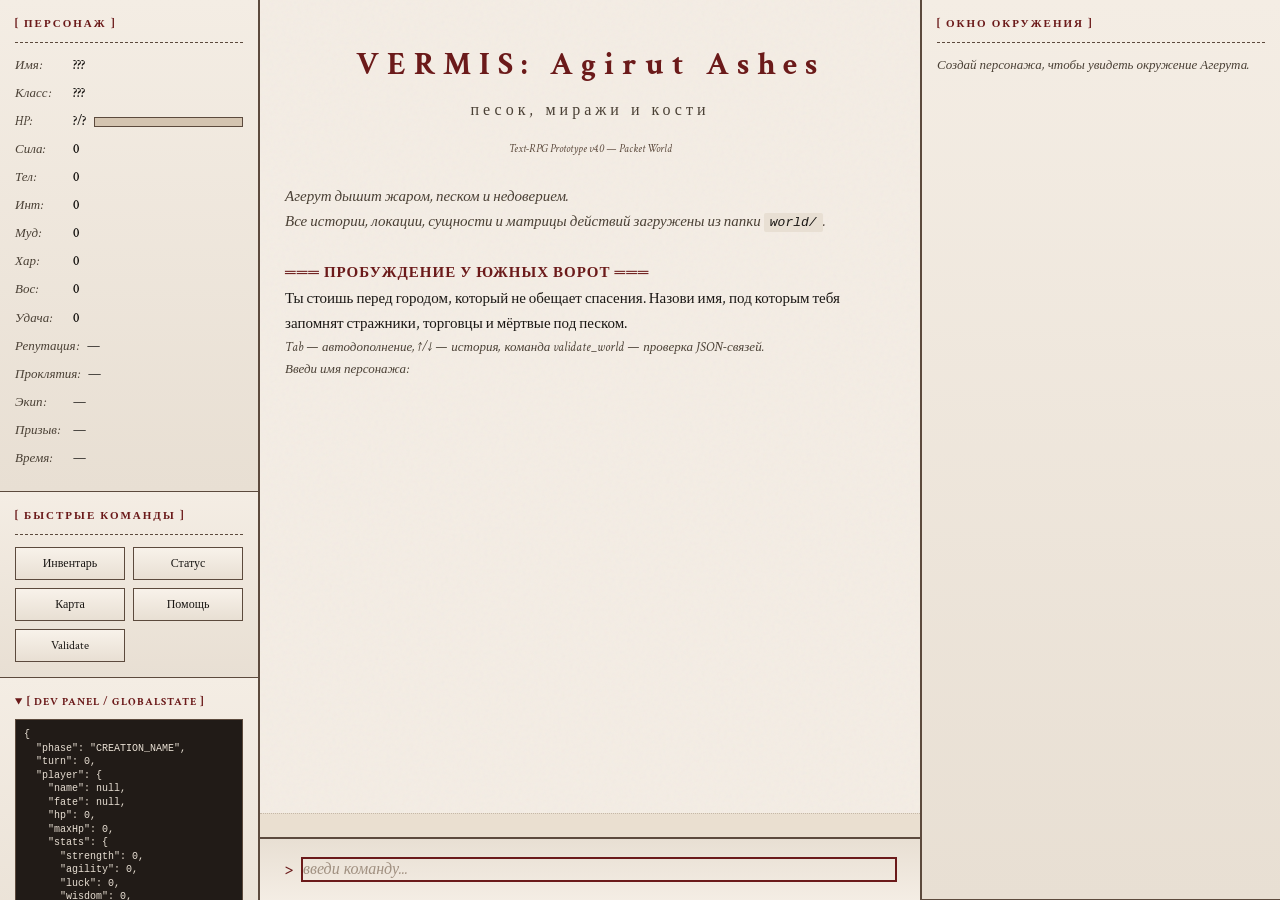
==== commit e197b236: "Utility AI + equipment bonuses + rest/heal + holy lands + camp raids + Blade Keeper lock + demon hos" ====
--- a/index.html
+++ b/index.html
@@ -33,12 +33,44 @@
                     <span class="stat-value" id="char-strength">?</span>
                 </div>
                 <div class="stat-row">
+                    <span class="stat-label">Тел:</span>
+                    <span class="stat-value" id="char-constitution">?</span>
+                </div>
+                <div class="stat-row">
+                    <span class="stat-label">Инт:</span>
+                    <span class="stat-value" id="char-intelligence">?</span>
+                </div>
+                <div class="stat-row">
+                    <span class="stat-label">Муд:</span>
+                    <span class="stat-value" id="char-wisdom">?</span>
+                </div>
+                <div class="stat-row">
+                    <span class="stat-label">Хар:</span>
+                    <span class="stat-value" id="char-charisma">?</span>
+                </div>
+                <div class="stat-row">
+                    <span class="stat-label">Вос:</span>
+                    <span class="stat-value" id="char-perception">?</span>
+                </div>
+                <div class="stat-row">
                     <span class="stat-label">Удача:</span>
                     <span class="stat-value" id="char-luck">?</span>
                 </div>
                 <div class="stat-row">
                     <span class="stat-label">Репутация:</span>
                     <span class="stat-value" id="char-reputation">—</span>
+                </div>
+                <div class="stat-row">
+                    <span class="stat-label">Проклятия:</span>
+                    <span class="stat-value" id="char-curses">—</span>
+                </div>
+                <div class="stat-row">
+                    <span class="stat-label">Экип:</span>
+                    <span class="stat-value" id="char-equip">—</span>
+                </div>
+                <div class="stat-row">
+                    <span class="stat-label">Призыв:</span>
+                    <span class="stat-value" id="char-summoned">—</span>
                 </div>
                 <div class="stat-row">
                     <span class="stat-label">Время:</span>
@@ -83,6 +115,7 @@
         </aside>
     </div>
 
+    <script src="js/ai.js"></script>
     <script src="js/game.js"></script>
 </body>
 </html>
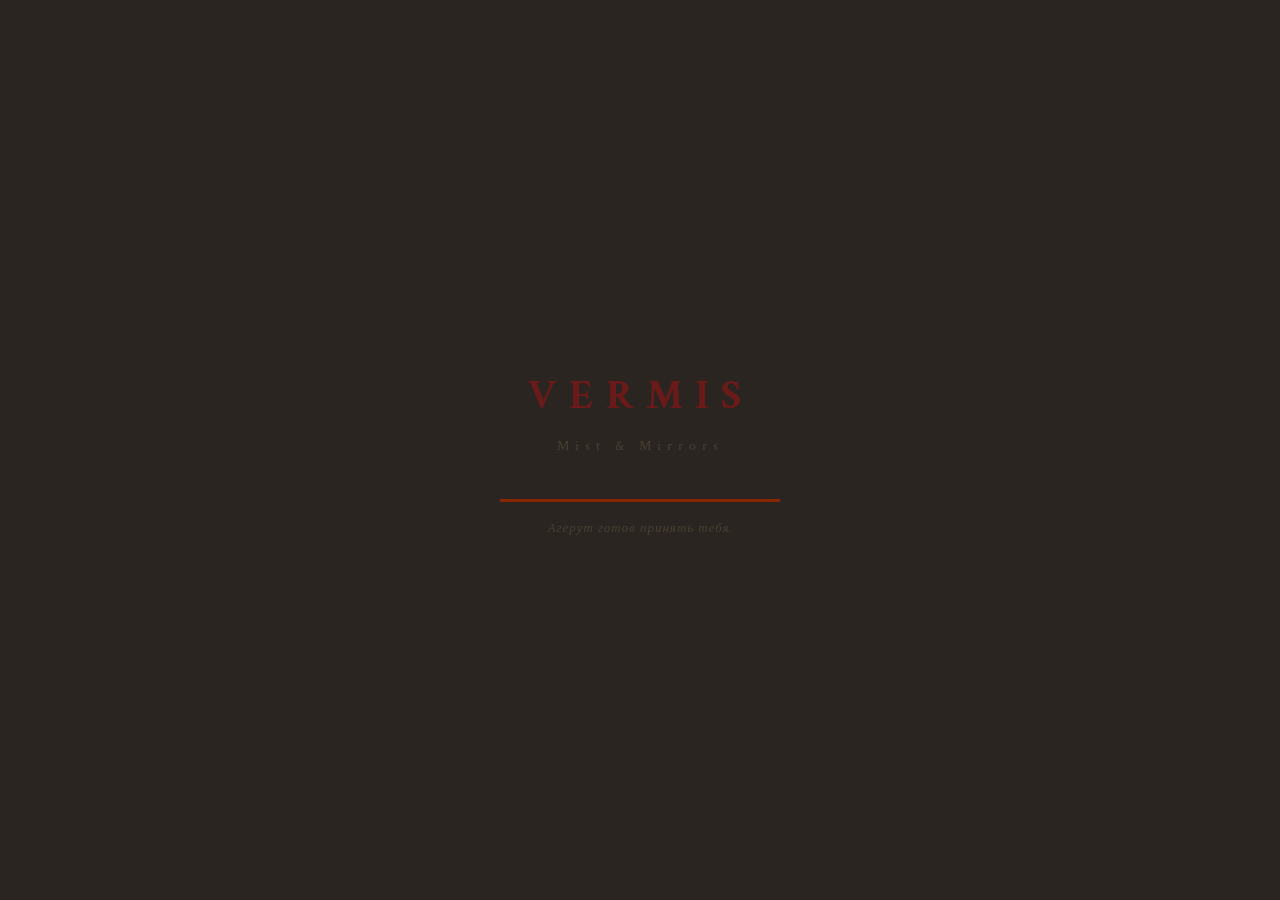
==== commit 5d160016: "Loading screen with progress bar and status text" ====
--- a/index.html
+++ b/index.html
@@ -7,6 +7,18 @@
     <link rel="stylesheet" href="css/style.css">
 </head>
 <body>
+    <!-- ЭКРАН ЗАГРУЗКИ -->
+    <div id="loading-overlay" class="loading-overlay">
+        <div class="loading-content">
+            <p class="loading-title">VERMIS</p>
+            <p class="loading-subtitle">Mist & Mirrors</p>
+            <div class="loading-bar-track">
+                <div class="loading-bar-fill" id="loading-bar-fill"></div>
+            </div>
+            <p class="loading-status" id="loading-status">Собираю песок Агерута...</p>
+        </div>
+    </div>
+
     <div class="game-container">
         <!-- КНОПКА TOGGLE БОКОВОЙ ПАНЕЛИ (только на мобильных) -->
         <button id="sidebar-toggle" class="sidebar-toggle" title="Показать/скрыть информацию">☰</button>
--- a/css/style.css
+++ b/css/style.css
@@ -22,6 +22,60 @@
     box-sizing: border-box;
     margin: 0;
     padding: 0;
+}
+
+/* ═════════════════════════════════════════════════════════════════════════════
+   ЭКРАН ЗАГРУЗКИ
+   ═════════════════════════════════════════════════════════════════════════════ */
+.loading-overlay {
+    position: fixed;
+    inset: 0;
+    z-index: 9999;
+    display: flex;
+    align-items: center;
+    justify-content: center;
+    background: var(--bg-dark);
+    transition: opacity 0.6s ease;
+}
+.loading-overlay.hidden {
+    opacity: 0;
+    pointer-events: none;
+}
+.loading-content {
+    text-align: center;
+    max-width: 400px;
+}
+.loading-title {
+    font-size: 42px;
+    font-weight: 700;
+    letter-spacing: 12px;
+    color: var(--accent-blood);
+    margin-bottom: 4px;
+}
+.loading-subtitle {
+    font-size: 14px;
+    letter-spacing: 6px;
+    color: var(--text-sepia);
+    margin-bottom: 40px;
+}
+.loading-bar-track {
+    width: 280px;
+    height: 3px;
+    margin: 0 auto 16px;
+    background: var(--border-brown);
+    overflow: hidden;
+}
+.loading-bar-fill {
+    width: 0%;
+    height: 100%;
+    background: var(--accent-red);
+    transition: width 0.3s ease;
+}
+.loading-status {
+    font-size: 13px;
+    font-style: italic;
+    color: var(--text-sepia);
+    letter-spacing: 1px;
 }
 
 body {
@@ -824,6 +878,16 @@
 }
 
 /* ═════════════════════════════════════════════════════════════════════════════
+   VERMIS-ИКОНКИ (монохром, никаких emoji)
+   ═════════════════════════════════════════════════════════════════════════════ */
+.icon-weapon::before  { content: "✦"; color: var(--accent-blood); margin-right: 0.3em; }
+.icon-armor::before   { content: "◈"; color: var(--accent-blood); margin-right: 0.3em; }
+.icon-helmet::before  { content: "▲"; color: var(--accent-blood); margin-right: 0.3em; }
+.icon-amulet::before  { content: "◇"; color: var(--accent-blood); margin-right: 0.3em; }
+.icon-loc-here::before  { content: "◆"; color: var(--accent-blood); margin-right: 0.4em; }
+.icon-loc-there::before { content: "◇"; color: var(--text-sepia); margin-right: 0.4em; }
+
+/* ═════════════════════════════════════════════════════════════════════════════
    СЕЛЕКЦИЯ
    ═════════════════════════════════════════════════════════════════════════════ */
 ::selection {
